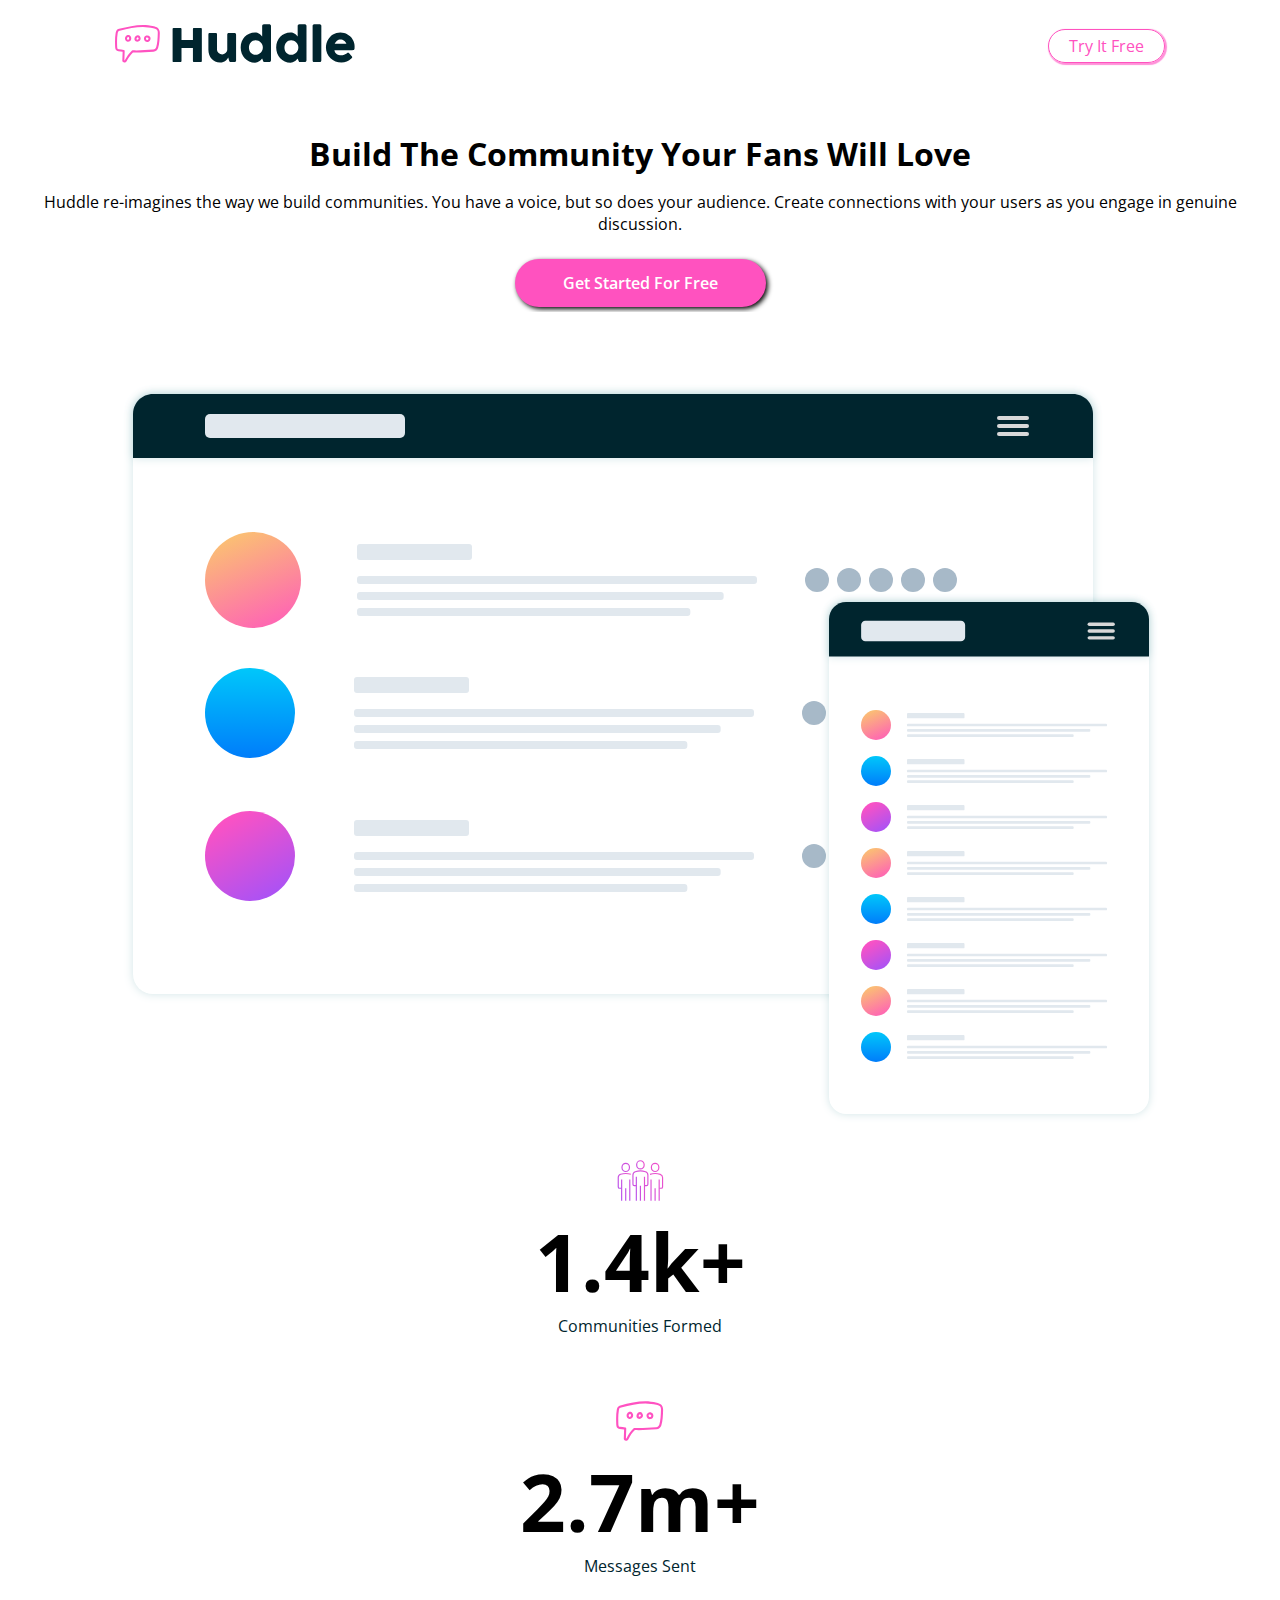
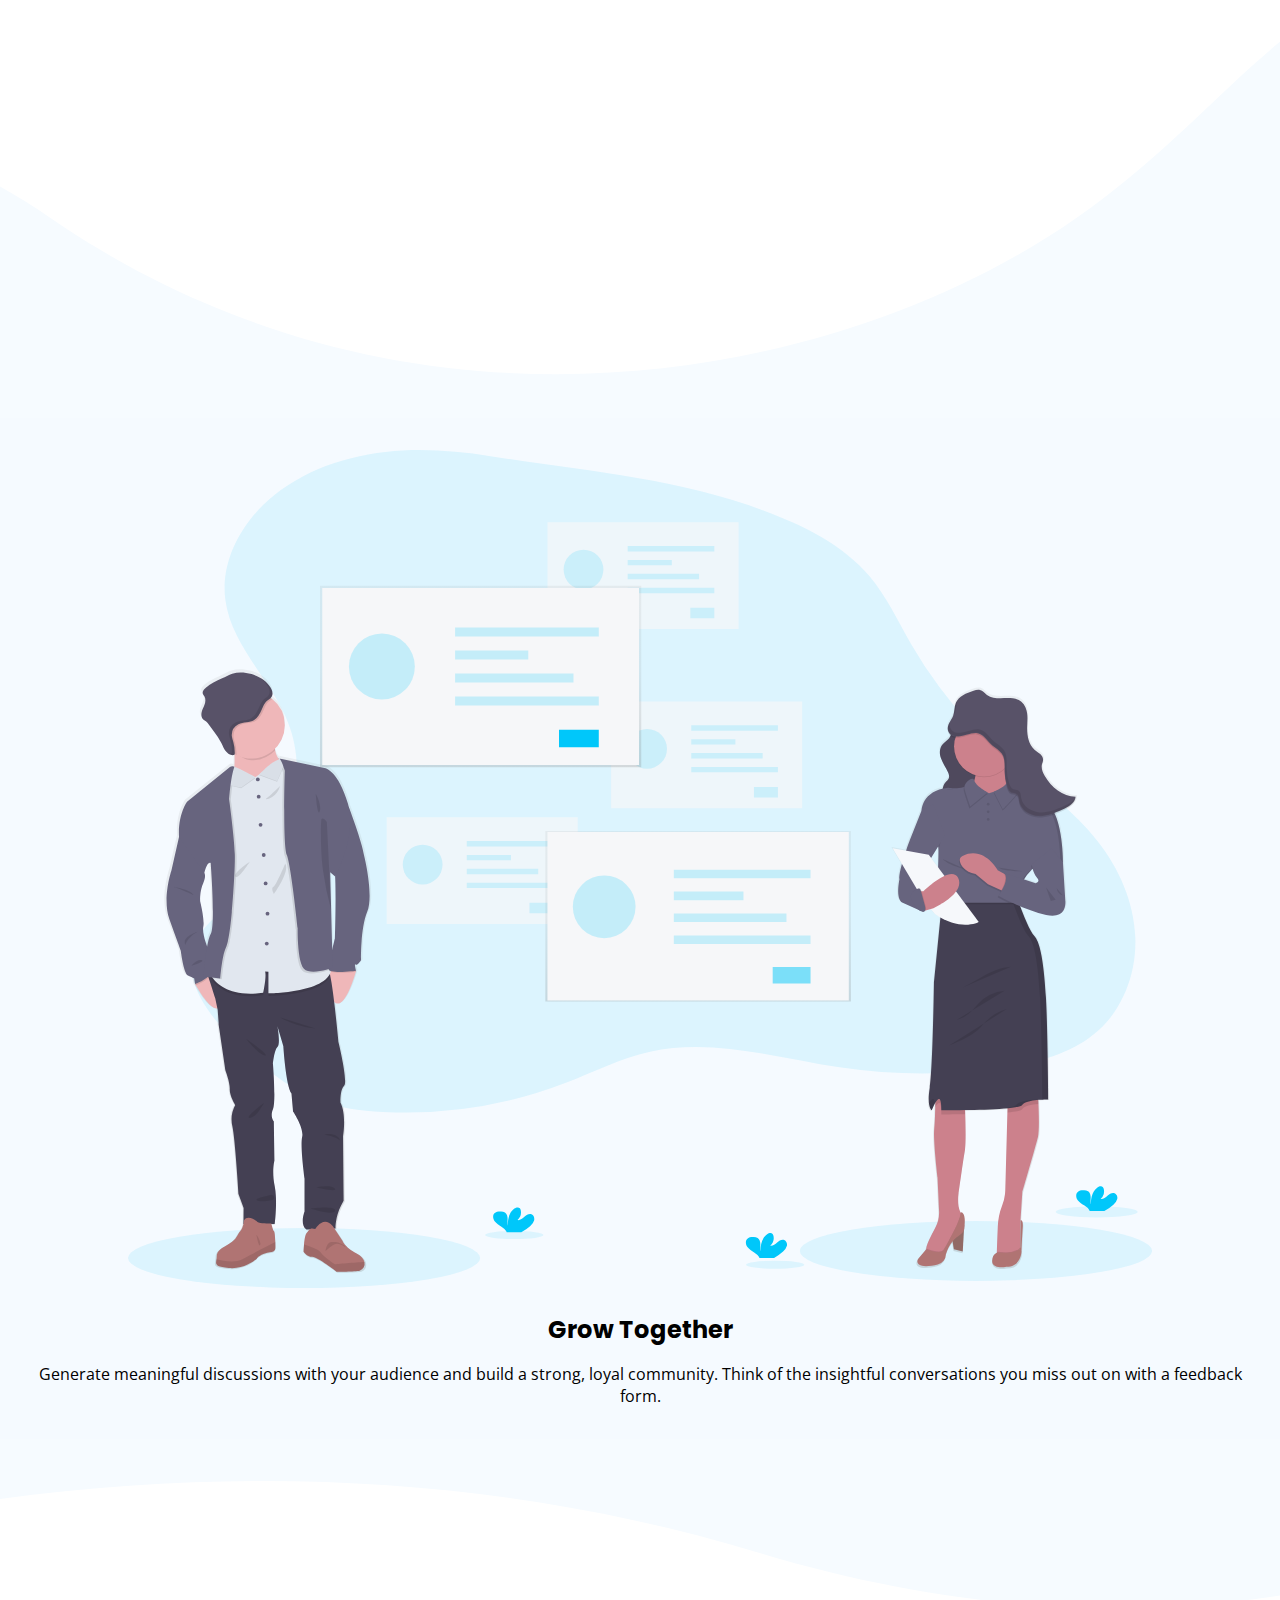
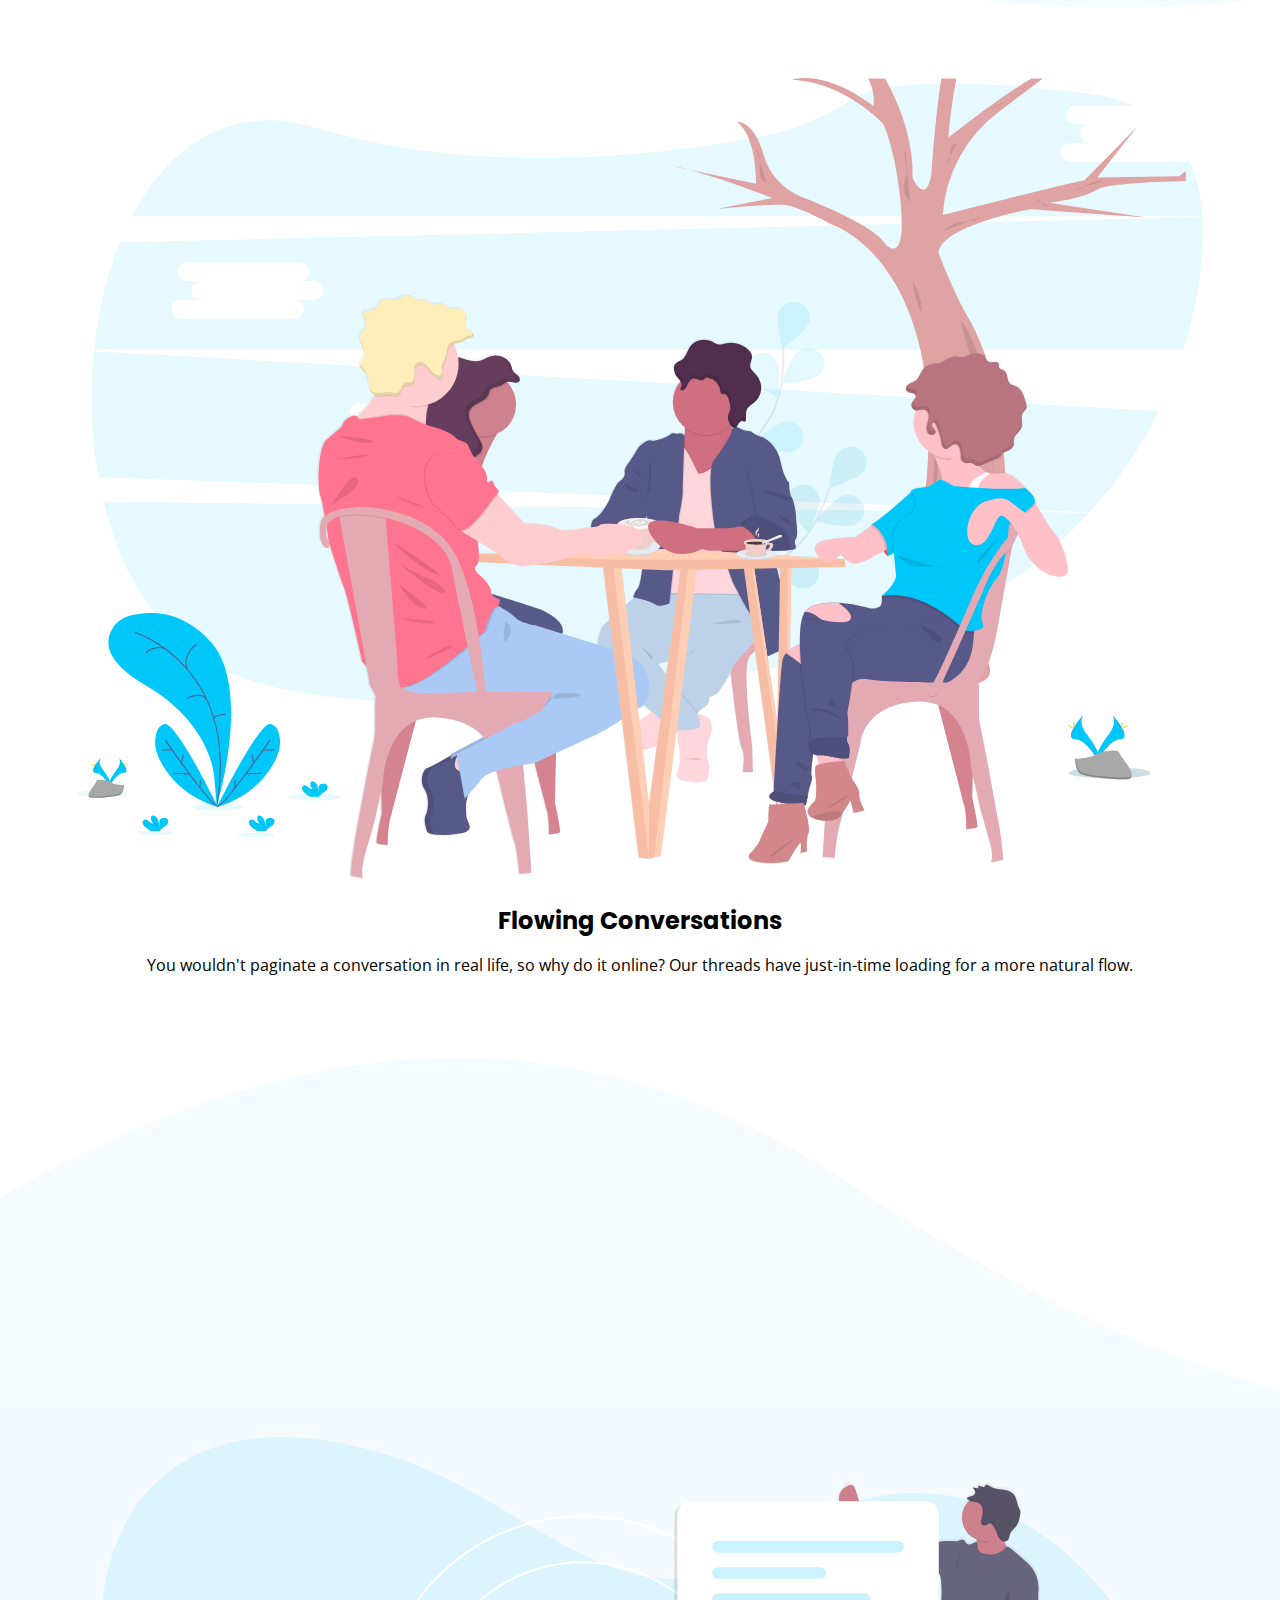
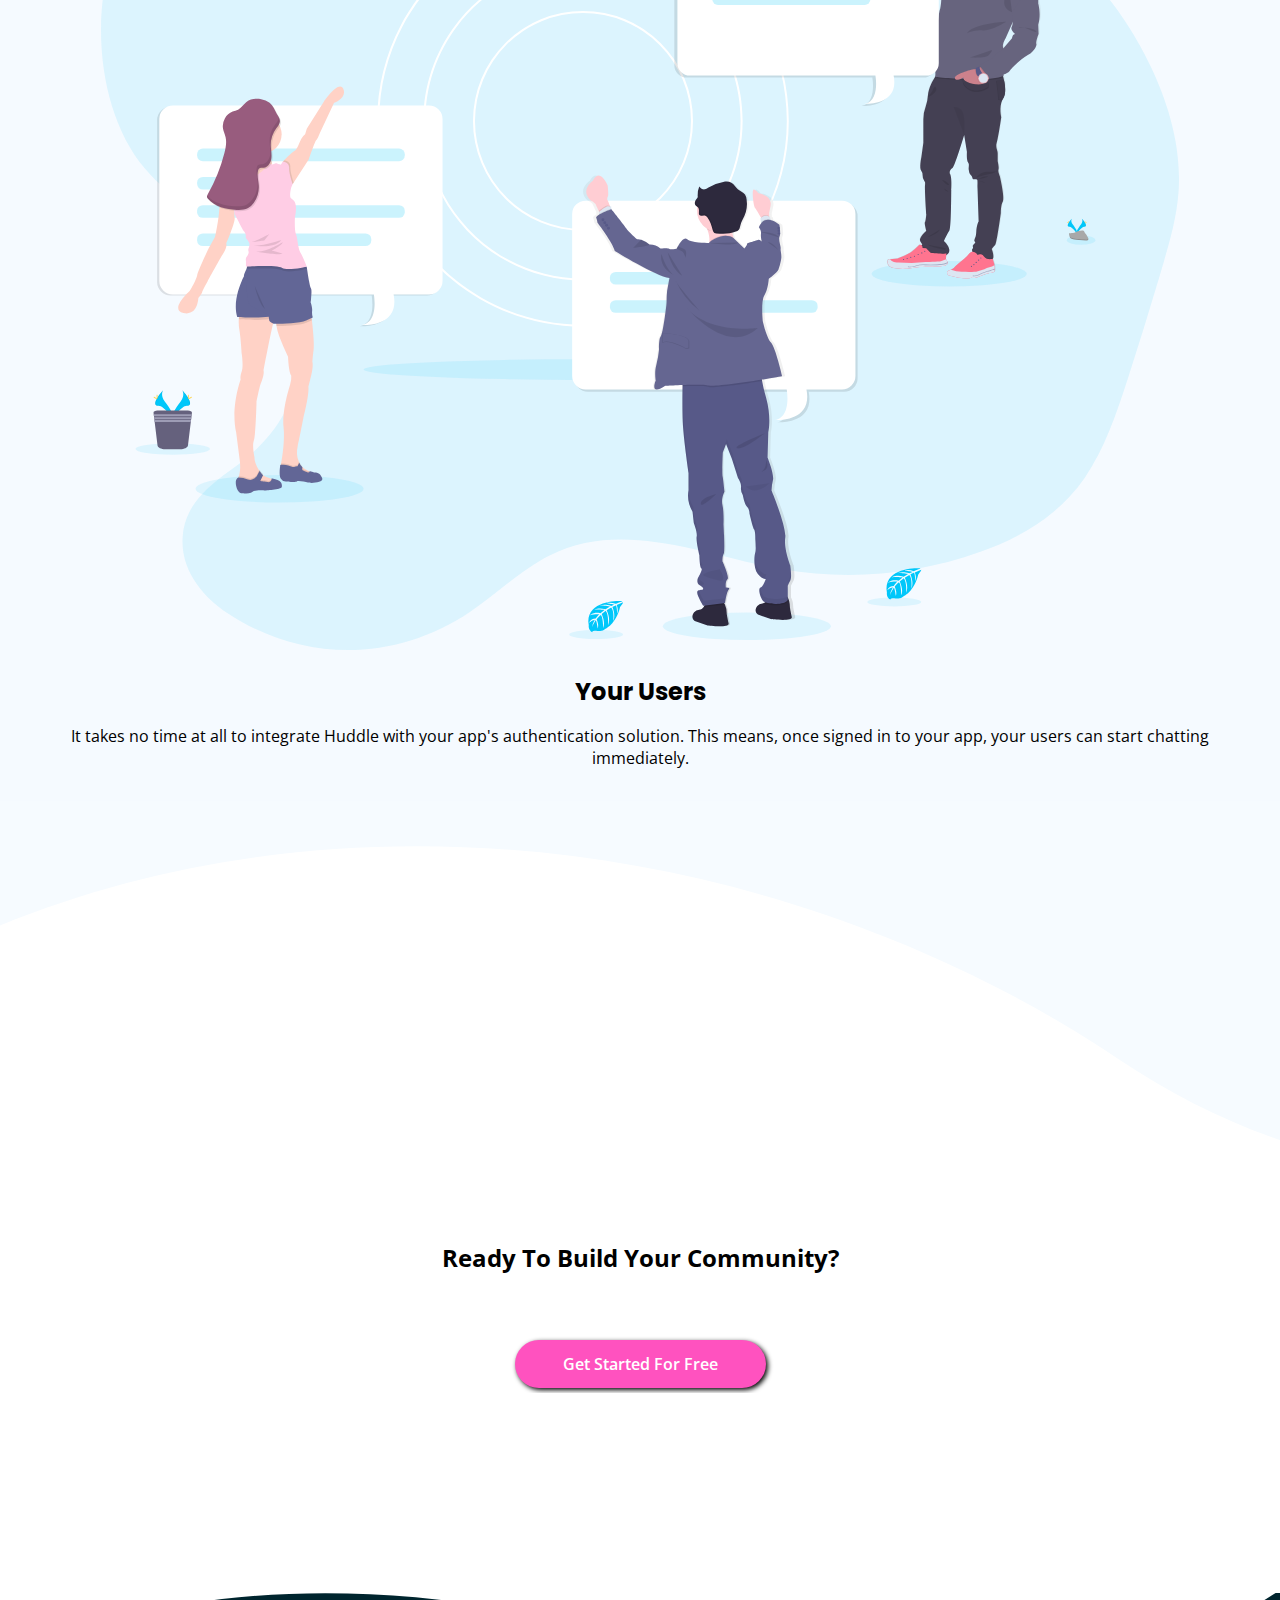
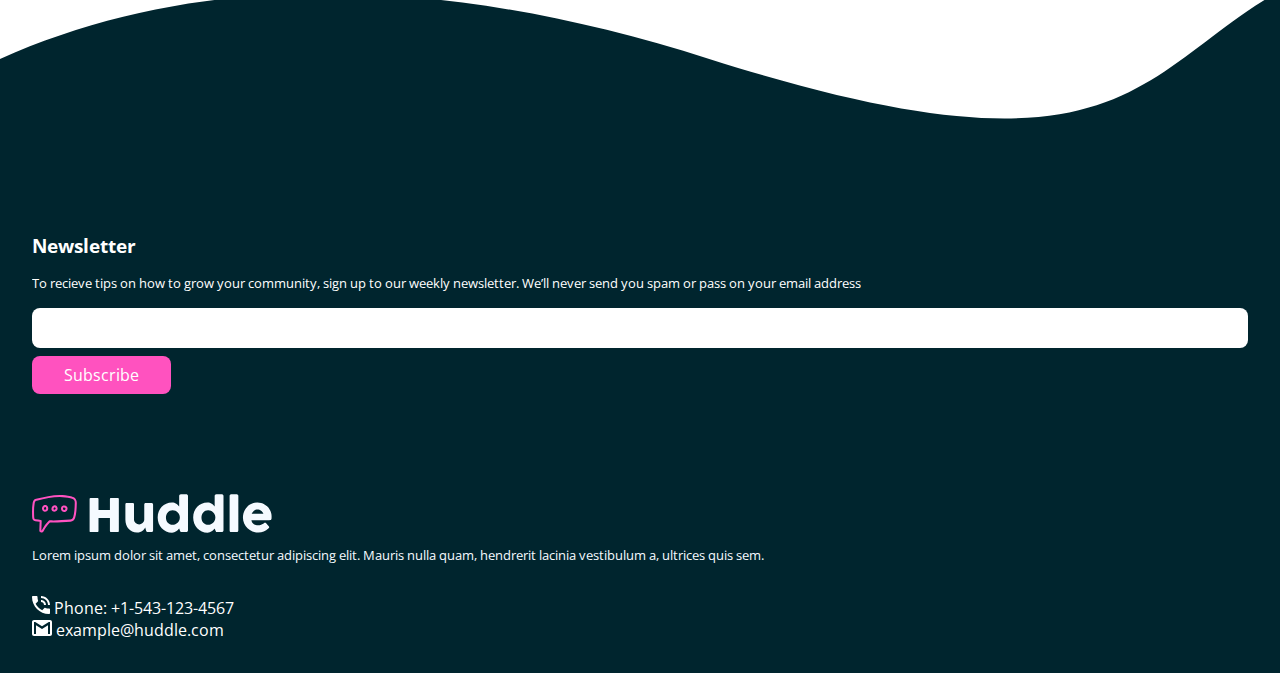
==== reto-landing-equipo-enero/page/index.html @ 80315219 "actualizacion" ====
<!DOCTYPE html>
<html lang="en">
<head>
    <meta charset="UTF-8">
    <meta http-equiv="X-UA-Compatible" content="IE=edge">
    <meta name="viewport" content="width=device-width, initial-scale=1.0">
    <title>Document</title>

    <!-- Fonst -->
    <link rel="preconnect" href="https://fonts.googleapis.com">
    <link rel="preconnect" href="https://fonts.gstatic.com" crossorigin>
    <link href="https://fonts.googleapis.com/css2?family=Poppins:wght@300;400;500;600;700&display=swap" rel="stylesheet">

    <link rel="preconnect" href="https://fonts.googleapis.com">
    <link rel="preconnect" href="https://fonts.gstatic.com" crossorigin>
    <link href="https://fonts.googleapis.com/css2?family=Open+Sans:wght@400;600;700&display=swap" rel="stylesheet">

    <!-- Styles -->
    <link rel="stylesheet" href="../styles/styles.css">

</head>
<body>

    <header class="header"> 

        <div class="logo">
            <img src="../images/logo.svg" alt="logo">
        </div>


        <a href="#">Try It Free</a>

    </header>

    <main>
       
        <h1>Build The Community Your Fans Will Love</h1>

        <div class="text">
            <p> Huddle re-imagines the way we build communities. You have a voice, but so does 
                your audience. Create connections with your users as you engage in genuine discussion.
            </p>
        
            <a href="" class="btn"> Get Started For Free</a>
        
        </div> 
       
    </main>

   <section class="container">
    
        <div class="mockups">
            <img src="../images/screen-mockups.svg" alt="mockups">
        </div>
   
        <div class="content-card">
            <div class="card">
                <img src="../images/icon-communities.svg" alt="">
                <h2>1.4k+</h2>
                <p>Communities Formed</p>
            </div>

            <div class="card">
                <img src="../images/icon-messages.svg" alt="">
                <h2>2.7m+</h2>
                <p>Messages Sent</p>
            </div>
        </div>
    </section>

    <div class="borde_top">
        <img src="../images/bg-section-top-mobile-1.svg" class="svg-top" alt="">
    </div>

    <section id="grow-together" >
        <img src="../images/illustration-grow-together.svg" class="svg-grow" alt="">
        <div class="text-grow">
            <h2>Grow Together</h2>
            <p>
                Generate meaningful discussions with your audience and build a strong, loyal community. 
                Think of the insightful conversations you miss out on with a feedback form.
            </p>
        </div>
    </section> 

    <div class="borde-botton">
        <img src="../images/bg-section-bottom-mobile-1.svg"  class="svg-bot" alt="">
    </div>


    <section class="flowing-conversation">

        <img src="../images/illustration-flowing-conversation.svg" alt="svg">

        <div class="text-flowing">
            <h2>Flowing Conversations</h2>
            <p>You wouldn't paginate a conversation in real life, so why do it online? Our threads have 
                just-in-time loading for a more natural flow.
            </p>
        </div>

    </section>


    <div class="borde_top">
        <img src="../images/bg-section-top-mobile-2.svg" class="svg-top" alt="">
    </div>

    <section class="your-users">

        <img src="../images/illustration-your-users.svg" alt="">

        <div class="text-your-users">
            <h2>Your Users</h2>
            <p>
                It takes no time at all to integrate Huddle with your app's authentication solution. This means, 
                once signed in to your app, your users can start chatting immediately.
            </p>
        </div>
        
    </section>

    <div class="borde-botton">
        <img src="../images/bg-section-bottom-mobile-2.svg"  class="svg-bot" alt="">
    </div>
    

    <section class="community">
        <div class="text-community">
            <h2>Ready To Build Your Community?</h2>
            <a href="#" class="btn"> Get Started For Free</a>
        </div>
    </section>

    <div class="borde-botton">
        <img src="../images/bg-footer-top-mobile.svg"  class="svg-bot" alt="">
    </div>

    <footer>

        <div class="text-footer">
            <h3>Newsletter</h3>
            <p>
                To recieve tips on how to grow your community, sign up to our weekly newsletter. We’ll never 
                send you spam or pass on your email address
            </p>
            <input type="text">
            <label for="">Subscribe</label>
        </div>

       
            
        </div>

        
        
        <div class="icons">

            <div class="text-logo-footer">
                <img src="../images/logo-footer.svg"  class="logo-footer" alt="">
                <p>Lorem ipsum dolor sit amet, consectetur adipiscing elit. 
                    Mauris nulla quam, hendrerit lacinia 
                    vestibulum a, ultrices quis sem.
                </p>
            </div>

            <div class="icons-phone">
                <div class=""> 
                    <img src="../images/icon-phone.svg" alt="">
                    <a href="">Phone: +1-543-123-4567</a>
                </div>
                
                <div class=""> 
                    <img src="../images/icon-email.svg" alt="">
                    <a href="#" class="ikons">example@huddle.com</a>
                </div>
            </div>
                
            <div class="icons-social-midea">
                <a href="#" class="fab fa-facebook-f"></a>
                <a href="#" class="fab fa-twitter"></a>
                <a href="#" class="fab fa-instagram"></a>
            </div>
        </div>
    </footer>
    
</body>
</html>
---- reto-landing-equipo-enero/styles/styles.css ----
:root{

    --pink: hsl(322, 100%, 66%);
    --light-pink: hsl(321, 100%, 78%);
    --light-red: hsl(0, 100%, 63%);
    --very-dark-cyan: hsl(192, 100%, 9%);
    --verypPale-blue: hsl(207, 100%, 98%);
    --white:#ffffff;
    --fonts-headings:'Poppins', sans-serif;
    --fonts-body:'Open Sans', sans-serif;
}


*{
    margin: 0;
    padding: 0;
    box-sizing: border-box;
    overflow-x: hidden;
}

img{
    max-width: 100%;
    height: auto;
}

body{
    font-family: var(--fonts-body);
   
}

/*************************************************/

.btn{
    background-color: var(--pink);
    border-radius: 2rem;
    text-decoration: none;
    color:var(--white) ;
    display: inline-block;
    padding: 0.8rem 3rem;
    font-weight: 600;
    box-shadow:2px 2px 5px black;
    cursor: pointer;
}

/******************** Header *********************/
.header{
    display: flex;
    justify-content: space-between;
    align-items: center;
    padding: 1.5rem 9%;
}

header>div{
    max-width: 40%;
}

header>a{
    border: thin solid var(--pink);
    border-radius: 2rem;
    color: var(--pink);
    display: inline-block;
    padding: 5px 1.25rem;
    text-align: center;
    text-decoration: none;
    cursor: pointer;
    box-shadow:1px 1px 1px 1px var(--light-pink);
}

/******************* Home ***********************/
main{
    display: flex;
    flex-direction: column;
    align-items: center;
    text-align: center;
    padding: 2.5rem;
}

main>h1{
    margin-bottom: 1rem;
    text-align: center;
}

.text>a{
    margin-top: 1.5rem;
}

/****************************************************/

.container{
    display: flex;
    flex-direction: column;
    align-items: center;
    padding: 2rem;
}

.content-card{
    display: flex;
    flex-direction: column;
    align-items: center;
}

.card{
    margin: 1rem;
   
    padding: 1rem;
    text-align: center;
    width: 40vh;
}

.card > img{
    
    top: 0;
    left: 0;
}

.card > h2{
    font-size:80px ;
}

.card > p{
    color: var(--very-dark-cyan);
}


/************************************************/


#grow-together{
    background-color: var(--verypPale-blue);
    padding: 2rem;
    display: flex;
    flex-direction: column;
    align-items: center;
    position: relative;
    text-align: center;
}

#grow-together > div >h2 {
    font-family: var(--fonts-headings);
    margin-top: 1.5rem;
    margin-bottom: 1rem;
}
/******************bordes SVG******************/

.borde_top{
    position: relative;
    overflow-y: hidden;
}
.borde_top > img{
    width: 100%;
    margin-bottom: -10px;
   
}

.borde-botton{
    position: relative;
    overflow: hidden;
}
.borde-botton > img{
    width: 100%;
    margin-top: -5px;
}

/****************/


/**flowing-conversation**/

.flowing-conversation{
    display: flex;
    flex-direction: column;
    align-items: center;
    text-align: center;
    padding: 2rem;
    margin-top: 30px;
    margin-bottom: 50px;
}

.text-flowing >h2{
    font-family: var(--fonts-headings);
    margin-top: 1.5rem;
    margin-bottom: 1rem;
}



/************ Your-Users****************/
.your-users{
    background-color: var(--verypPale-blue);
    display: flex;
    flex-direction: column;
    align-items: center;
    text-align: center;
    padding: 2rem;
}

.text-your-users > h2{
    font-family: var(--fonts-headings);
    margin-top: 1.5rem;
    margin-bottom: 1rem;
}


/*******************community********************/

.community{
    display: flex;
    flex-direction: column;
    align-items: center;
    text-align: center;
    margin-top: 80px;
    margin-bottom: 200px;
}
.text-community > h2 {
    padding: 1rem;
}
.text-community > a{
    margin-top: 50px;
}

/****************Footer***************/


footer{
    margin-top: -5px;
    background-color: var(--very-dark-cyan);
    display: flex;
    flex-direction: column;
    padding: 2rem;
}

.text-footer{
    display: flex;
    flex-direction: column;
    align-items: flex-start;
    margin-top: 2rem;
    margin-bottom: 100px;
    color: #ffffff;
    
   
}
.text-footer > p{
    font-size: 13px;
    margin-top: 1rem;
    margin-bottom: 1rem ;
}

.text-footer > input{
    width: 100%;
    margin-bottom: .5rem;
    height: 2.5rem;
    border: none;
    border-radius: 8px;
}

.text-footer > label{
    background-color: var(--pink);
    padding: .5rem 2rem;
    border: none;
    border-radius: 8px;

}

.text-logo-footer > img{
    max-width: 60%;
}
.text-logo-footer > p{
    color: var(--verypPale-blue);
    margin-top: .5rem;
    margin-bottom: 2rem;
    font-size: 13px;
}

.icons-phone{
   
    max-width: 80%;
    text-decoration: none;
    color: #ffffff;
}


.icons-phone > div >a{
    text-decoration: none;
    color: #ffffff;
}
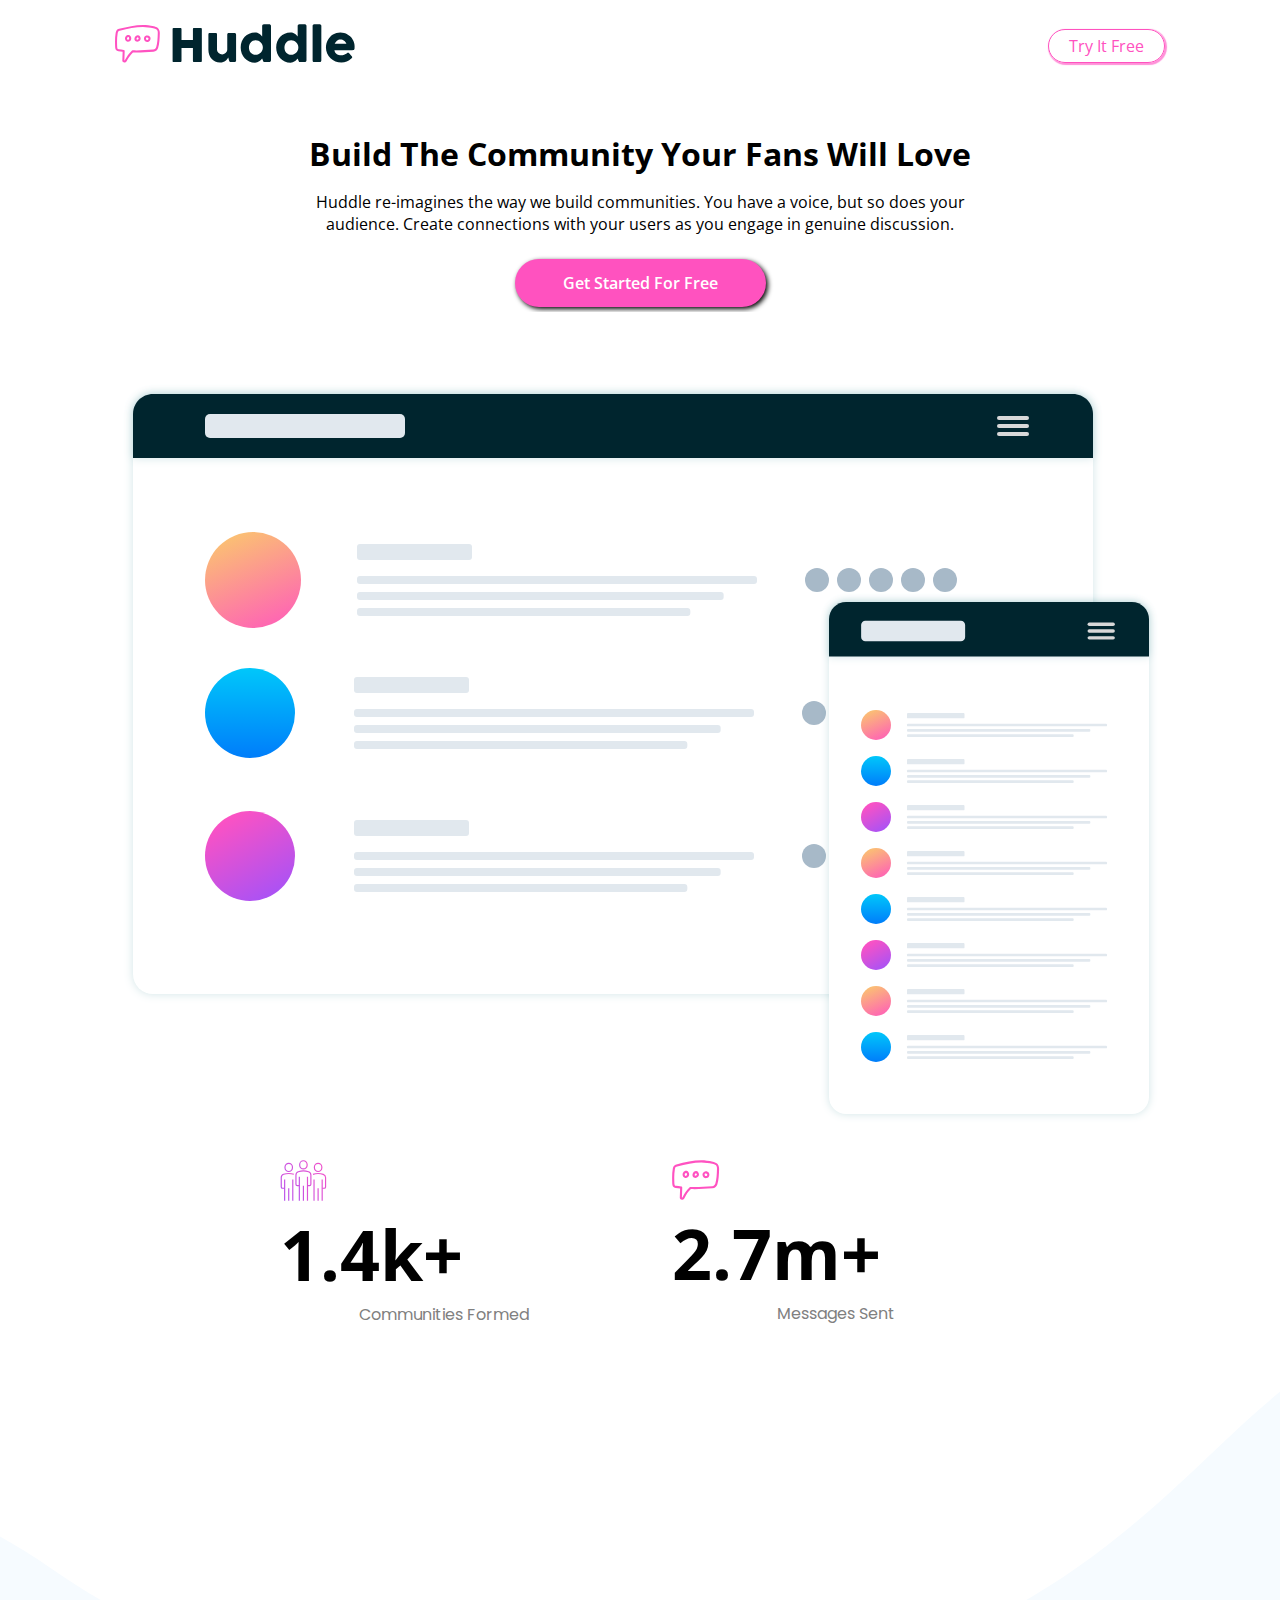
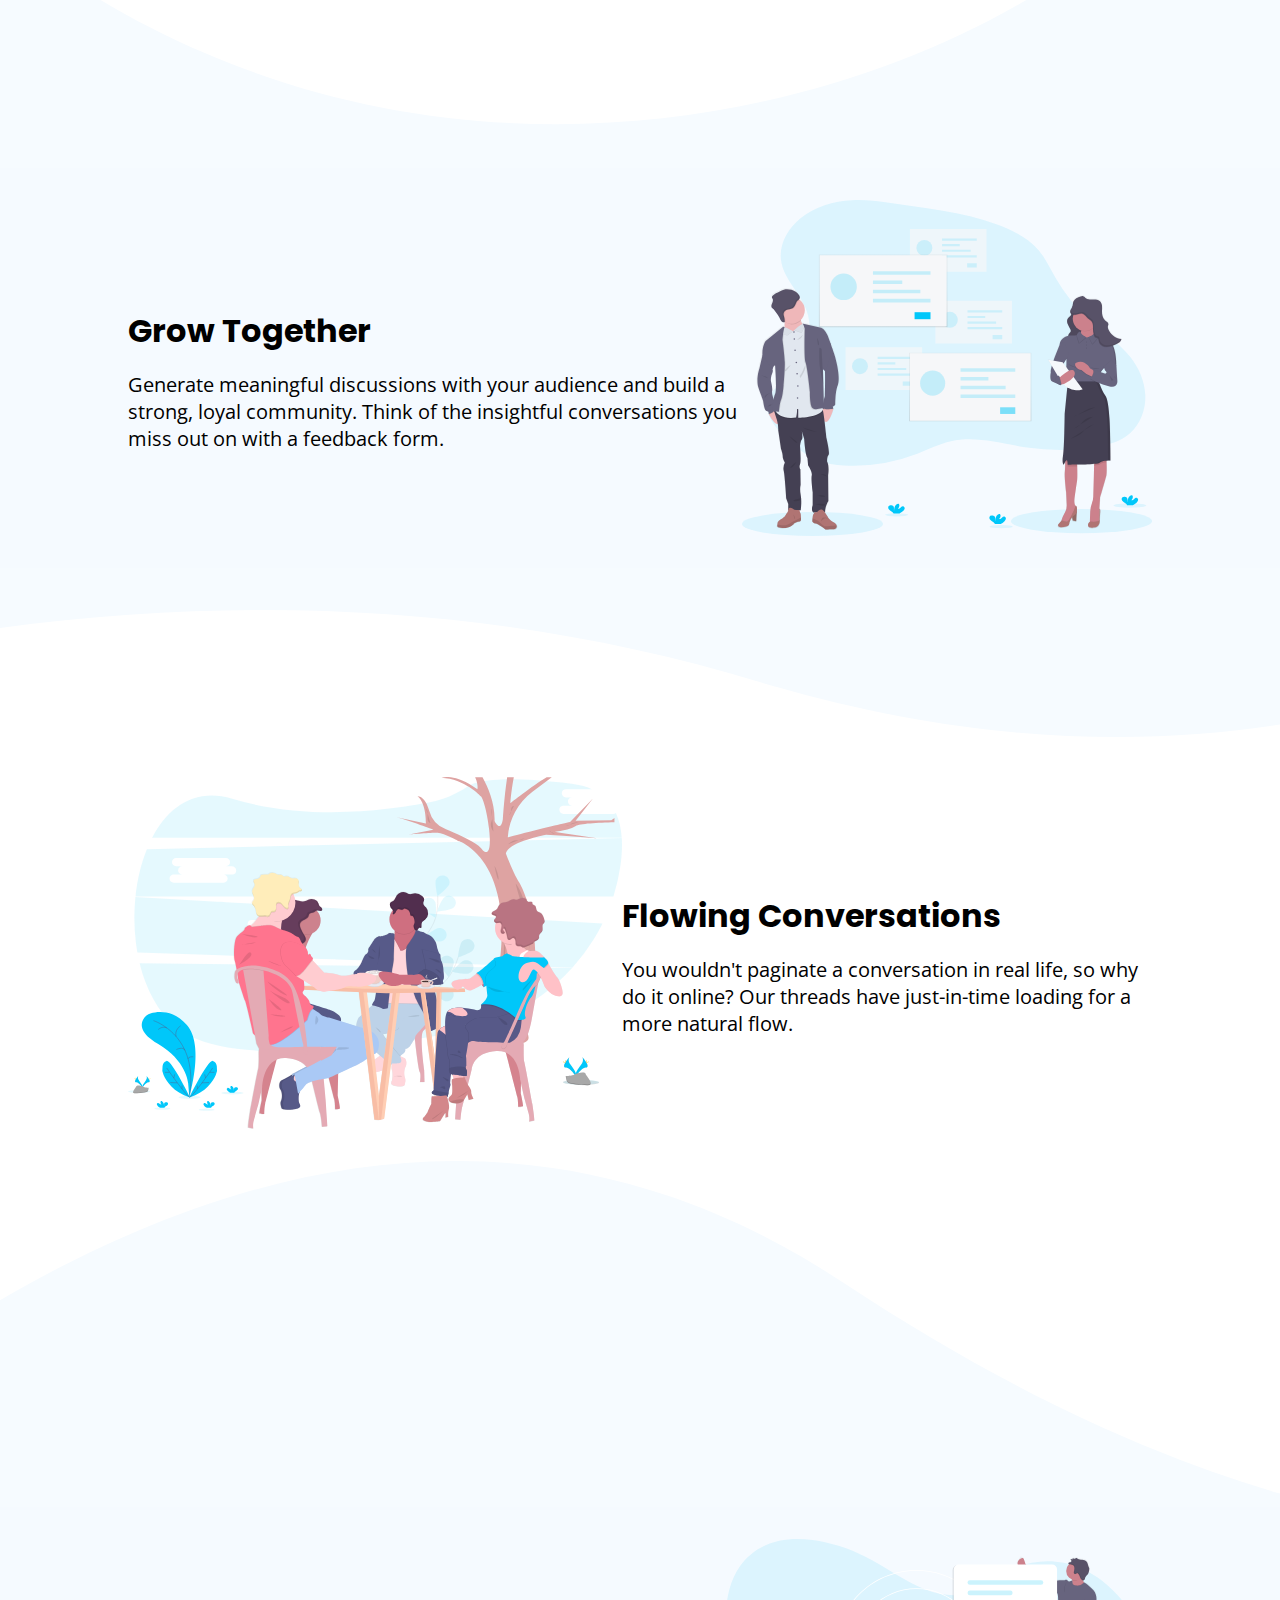
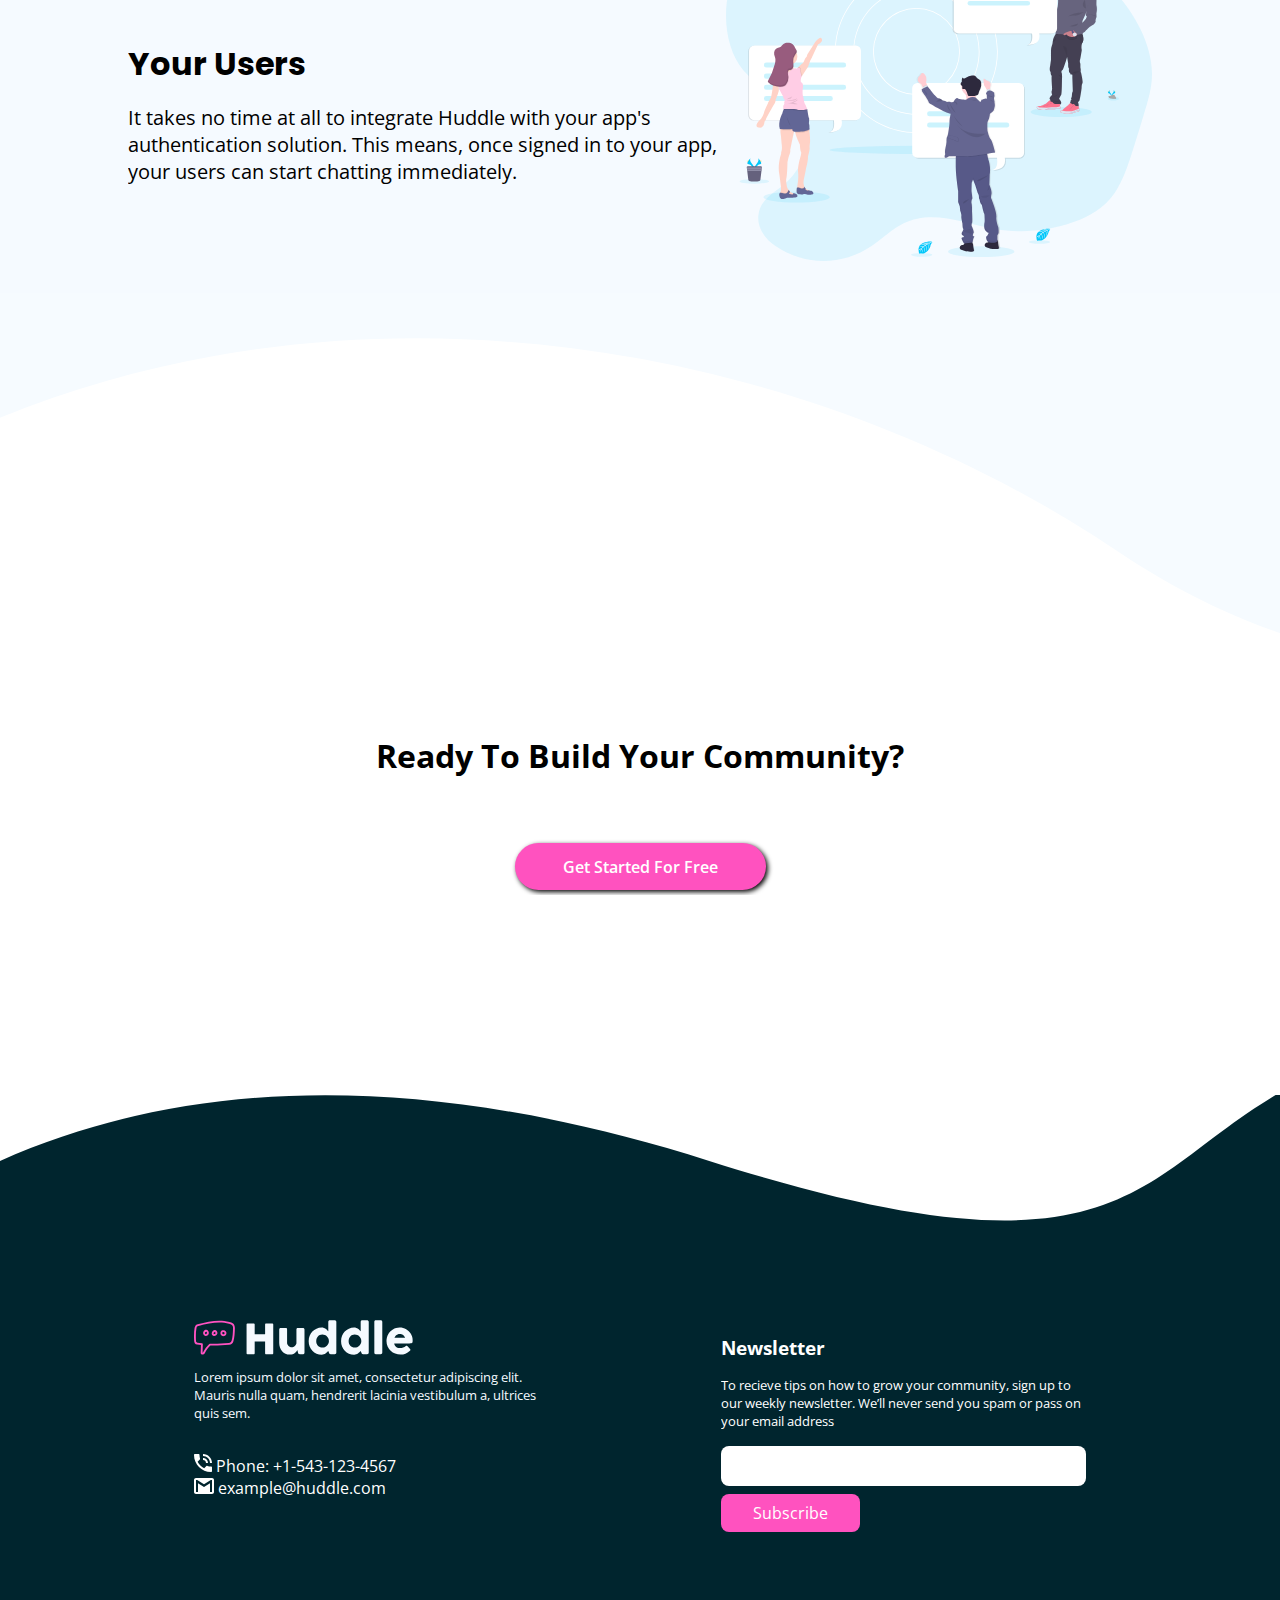
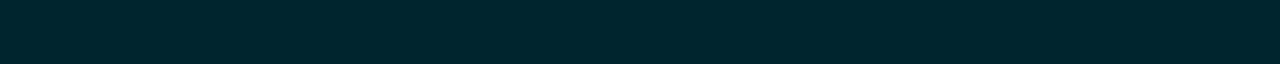
==== commit 1accb60d: "actualizacion2.0" ====
--- a/reto-landing-equipo-enero/page/index.html
+++ b/reto-landing-equipo-enero/page/index.html
@@ -34,7 +34,7 @@
 
     <main>
        
-        <h1>Build The Community Your Fans Will Love</h1>
+        <h1 class="title">Build The Community Your Fans Will Love</h1>
 
         <div class="text">
             <p> Huddle re-imagines the way we build communities. You have a voice, but so does 
@@ -48,7 +48,6 @@
     </main>
 
    <section class="container">
-    
         <div class="mockups">
             <img src="../images/screen-mockups.svg" alt="mockups">
         </div>
@@ -74,8 +73,8 @@
 
     <section id="grow-together" >
         <img src="../images/illustration-grow-together.svg" class="svg-grow" alt="">
-        <div class="text-grow">
-            <h2>Grow Together</h2>
+        <div class="text-grow respon-section">
+            <h2 class="title">Grow Together</h2>
             <p>
                 Generate meaningful discussions with your audience and build a strong, loyal community. 
                 Think of the insightful conversations you miss out on with a feedback form.
@@ -87,20 +86,18 @@
         <img src="../images/bg-section-bottom-mobile-1.svg"  class="svg-bot" alt="">
     </div>
 
-
     <section class="flowing-conversation">
 
         <img src="../images/illustration-flowing-conversation.svg" alt="svg">
 
-        <div class="text-flowing">
-            <h2>Flowing Conversations</h2>
+        <div class="text-flowing respon-section">
+            <h2 class="title">Flowing Conversations</h2>
             <p>You wouldn't paginate a conversation in real life, so why do it online? Our threads have 
                 just-in-time loading for a more natural flow.
             </p>
         </div>
 
     </section>
-
 
     <div class="borde_top">
         <img src="../images/bg-section-top-mobile-2.svg" class="svg-top" alt="">
@@ -110,8 +107,8 @@
 
         <img src="../images/illustration-your-users.svg" alt="">
 
-        <div class="text-your-users">
-            <h2>Your Users</h2>
+        <div class="text-your-users respon-section">
+            <h2 class="title">Your Users</h2>
             <p>
                 It takes no time at all to integrate Huddle with your app's authentication solution. This means, 
                 once signed in to your app, your users can start chatting immediately.
@@ -124,10 +121,9 @@
         <img src="../images/bg-section-bottom-mobile-2.svg"  class="svg-bot" alt="">
     </div>
     
-
     <section class="community">
         <div class="text-community">
-            <h2>Ready To Build Your Community?</h2>
+            <h2 class="title">Ready To Build Your Community?</h2>
             <a href="#" class="btn"> Get Started For Free</a>
         </div>
     </section>
@@ -148,12 +144,6 @@
             <label for="">Subscribe</label>
         </div>
 
-       
-            
-        </div>
-
-        
-        
         <div class="icons">
 
             <div class="text-logo-footer">
--- a/reto-landing-equipo-enero/styles/styles.css
+++ b/reto-landing-equipo-enero/styles/styles.css
@@ -17,6 +17,7 @@
     padding: 0;
     box-sizing: border-box;
     overflow-x: hidden;
+    
 }
 
 img{
@@ -99,27 +100,21 @@
     flex-direction: column;
     align-items: center;
 }
-
 .card{
     margin: 1rem;
-   
     padding: 1rem;
-    text-align: center;
     width: 40vh;
 }
 
-.card > img{
-    
-    top: 0;
-    left: 0;
-}
-
 .card > h2{
-    font-size:80px ;
+    font-size:70px ;
 }
 
 .card > p{
     color: var(--very-dark-cyan);
+    text-align: center;
+    font-family:var(--fonts-headings);
+    color: grey;
 }
 
 
@@ -132,7 +127,6 @@
     display: flex;
     flex-direction: column;
     align-items: center;
-    position: relative;
     text-align: center;
 }
 
@@ -173,8 +167,8 @@
     align-items: center;
     text-align: center;
     padding: 2rem;
-    margin-top: 30px;
-    margin-bottom: 50px;
+   
+  
 }
 
 .text-flowing >h2{
@@ -286,11 +280,63 @@
 }
 
 
-
-
-
-
-
-
-
-
+@media  (min-width: 680px){
+    
+
+    .text{
+        max-width: 60%;
+    }
+
+    .content-card{
+        flex-direction: row;
+    }
+
+    #grow-together{
+        flex-direction: row-reverse;
+        padding-left: 10%;
+        padding-right: 10%;
+        
+    }
+
+    .respon-section{
+        display: flex;
+        flex-direction: column;
+        align-items: flex-start;
+        text-align:left;
+        font-size: 20px;
+        
+    }
+
+    .title{
+        font-size: 2rem;
+    }
+
+    .flowing-conversation{
+        flex-direction: row;
+        padding-left: 10%;
+        padding-right: 10%;
+    }
+
+    .your-users{
+        flex-direction: row-reverse;
+        padding-left: 10%;
+        padding-right: 10%;
+    }
+
+    footer{
+        flex-direction: row-reverse;
+        justify-content: space-evenly;
+        align-items: baseline;
+    }
+
+    footer > div{
+        max-width: 30%;
+        
+    }
+
+
+}
+
+
+
+
